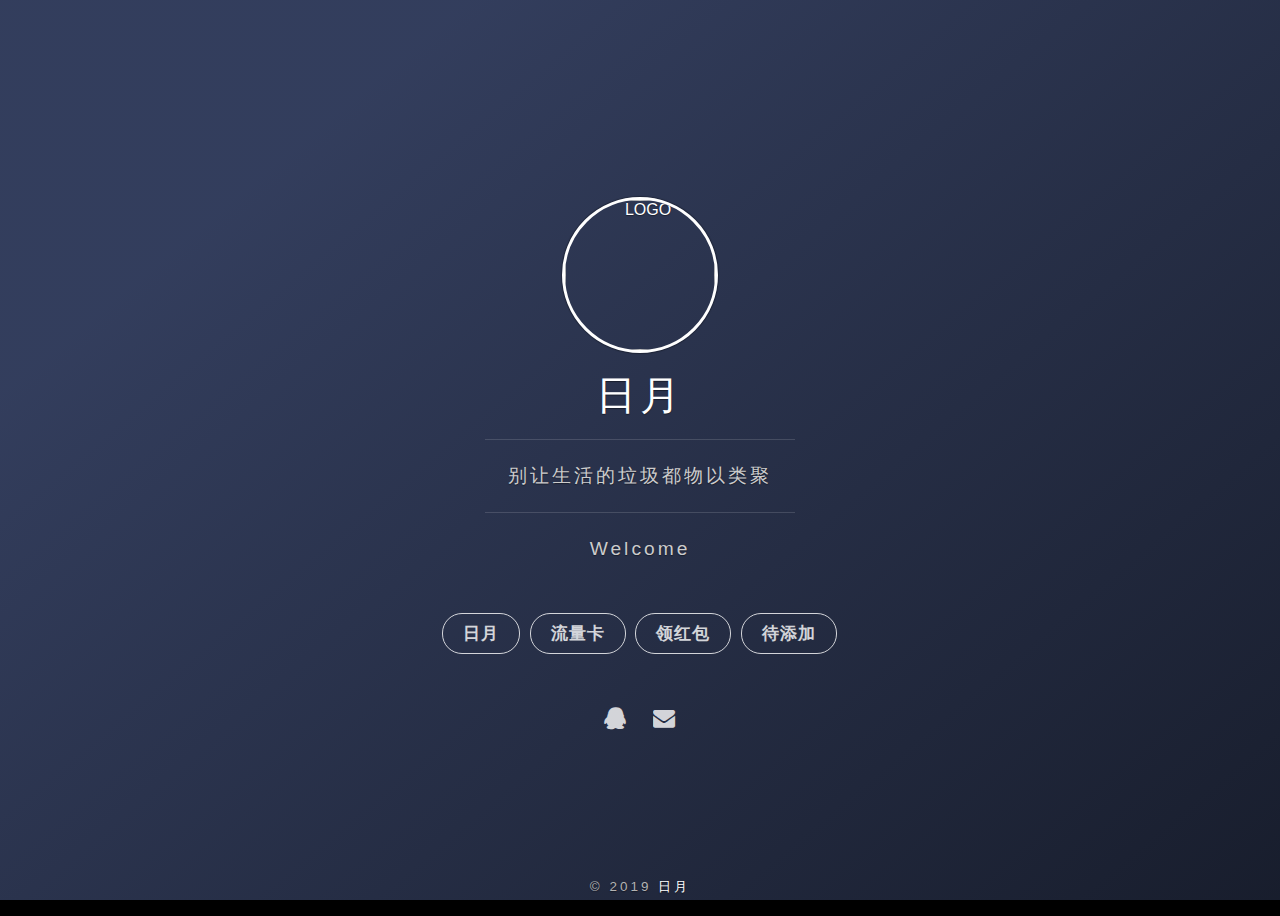
==== First/Home/index.html @ d16d3ad6 "Add files via upload" ====
﻿﻿<html>
<head>
  <meta http-equiv="Content-Type" content="text/html; charset=UTF-8">
  <meta http-equiv="X-UA-Compatible" content="IE=edge,chrome=1">
  <meta name="viewport" content="width=device-width, initial-scale=1, maximum-scale=11" id="mixia_vpid">
  <title>日月</title>
  <meta name=keywords content="M">
  <meta name=description content="M">
  <link rel="icon" href="https://q2.qlogo.cn/headimg_dl?dst_uin=895109000&spec=100">
  <link rel="shortcut icon" href="https://q2.qlogo.cn/headimg_dl?dst_uin=895109000&spec=100">
  <link rel="stylesheet" href="css/font-awesome-4.7.0/css/font-awesome.min.css">
  <link rel="stylesheet" href="css/main.css">
</head>

<body>
    <span class="mobile btn-mobile-menu">
        <i class="fa fa-bars btn-mobile-menu__icon"></i>
        <i class="fa fa-chevron-circle-up btn-mobile-close__icon hidden"></i>
    </span>
  <div class="panel-main">
    <div class="panel-main__inner panel-inverted">
    <div class="panel-main__content">	    
        <a href="https://road8023.github.io/Road/First/Home" title="M"><img src="https://q2.qlogo.cn/headimg_dl?dst_uin=895109000&spec=100" width="150" alt="LOGO" class="panel-cover__logo logo"></a>
        <h1 class="panel-cover__title panel-title"><a href="https://road8023.github.io/Road/First/Home" title="First">日月</a></h1>
        <span class="panel-cover__subtitle panel-subtitle"><script>hitokoto()</script>
        <hr class="panel-cover__divider">
        <p class="panel-cover__description">别让生活的垃圾都物以类聚</p>
        <hr class="panel-cover__divider"> 
        <p class="panel-cover__description">Welcome</p>
        <p class="footer">© 2019 <a href="https://road8023.github.io/Road/First/Home" target="_blank">日月</a> </p>	

        <div class="navigation-wrapper">
          <div>
            <nav class="cover-navigation cover-navigation--primary">
                <ul class="navigation">
                <li class="navigation__item"><a href="https://road8023.github.io" title="M">日月</a></li>
                <li class="navigation__item"><a href="https://hk.yunhaoka.cn/#/pages/micro_store/index?agent_id=f55114d5ca530816b967e505d8255dd7" title="流量随心选">流量卡</a></li>
                <li class="navigation__item"><a href="https://road8023.github.io/Road/First/Pay" title="...">领红包</a></li>
	        <li class="navigation__item"><a href="https://road8023.github.io/Road/First/Home" title="...">待添加</a></li>
              </ul>
            </nav>
          </div>         
        <div>
<nav class="cover-navigation navigation--social">
  <ul class="navigation">
  <!-- QQ -->
  <li class="navigation__item">
    <a href="https://qm.qq.com/cgi-bin/qm/qr?k=tmBsDaG8Xdwx7TGrCJBgXgdh5CIMHKLh#" title="@QQ" target="_blank">
      <i class="social fa fa-qq"></i>
    </a>
  </li>
  <!-- Email -->
  <li class="navigation__item">
    <a href="mailto:Road3017@gmail.com" title="发邮件给我">
      <i class="social fa fa-envelope"></i>
    </a>
  </li>
  </ul>
</nav>
</div>
        </div>
      </div>
    </div>
    <div class="panel-cover--overlay cover-slate"></div>
  </div>
</header>

<script type="text/javascript" src="js/jquery-1.11.3.min.js"></script>
<script type="text/javascript" src="js/main.js"></script>

</body>
</html>
---- First/Home/css/main.css ----
/* http://meyerweb.com/eric/tools/css/reset/
   v2.0 | 20110126
   License: none (public domain)
*/
@import url(animate.css);
html, body, div, span, applet, object, iframe, h1, h2, h3, h4, h5, h6, p, blockquote, pre, a, abbr, acronym, address, big, cite, code, del, dfn, em, img, ins, kbd, q, s, samp, small, strike, strong, sub, sup, tt, var, b, u, i, center, dl, dt, dd, ol, ul, li, fieldset, form, label, legend, table, caption, article, aside, canvas, details, embed, figure, figcaption, footer, header, hgroup, menu, nav, output, ruby, section, summary, time, mark, audio, video {
  margin: 0;
  padding: 0;
  border: 0;
  font-size: 100%;
  font: inherit;
  vertical-align: baseline; }

tbody, tfoot, thead, tr, th, td {
  margin: 0;
  padding: 0;
  border: 0;
  font-size: 100%;
  font: inherit; }

/* HTML5 display-role reset for older browsers */
article, aside, details, figcaption, figure, footer, header, hgroup, menu, nav, section {
  display: block; }

body {
  background:#000;
  -webkit-tap-highlight-color:rgba(0,0,0,0);
  line-height: 1; }

ol, ul {
  list-style: none; }

blockquote, q {
  quotes: none; }

blockquote:before, blockquote:after {
  content: '';
  content: none; }

q:before, q:after {
  content: '';
  content: none; }


body {
  width: 100%;
  *zoom: 1; }
  body:before, body:after {
    content: "";
    display: table; }
  body:after {
    clear: both; }

html, body {
  height: 100%; }

html {
  height: 100%;
  max-height: 100%; }

body {
  font-family: "ff-tisa-web-pro-1", "ff-tisa-web-pro-2", "Lucida Grande", "Hiragino Sans GB", "Hiragino Sans GB W3", "Microsoft YaHei", "WenQuanYi Micro Hei", sans-serif;
  font-size: 1em;
  color: #333333;
  -webkit-font-smoothing: antialiased; }

::selection {
  background: #ff7f00; }

::-moz-selection {
  background: #ff7f00; }

a {
  text-decoration: none;
  color: #DF9C81; }
  a:hover {
    color: #ff7f00;
    -o-transition: .5s;
    -ms-transition: .5s;
    -moz-transition: .5s;
    -webkit-transition: .5s; }

h1,
h2,
h3,
h4,
h5,
h5 {
  margin-top: 1.0em;
  margin-bottom: .5em;
  font-family: "ff-tisa-web-pro-1", "ff-tisa-web-pro-2", "Lucida Grande", "Hiragino Sans GB", "Hiragino Sans GB W3", "Microsoft YaHei", "WenQuanYi Micro Hei", sans-serif;
  font-weight: lighter;
  color: #333333;
  -webkit-font-smoothing: antialiased; }

h1 {
  margin-top: 0;
  font-size: 1.8em;
  line-height: 1.2em;
  letter-spacing: .05em; }

h2 {
  font-size: 1.6em; }

h3 {
  font-size: 1.4em; }

h4 {
  font-size: 1.2em; }

h4 {
  font-size: 1.1em; }

h5 {
  font-size: 1em; }

p {
  margin-bottom: 1.3em;
  line-height: 1.7em; }

strong {
  font-weight: bold; }

em {
  font-style: italic; }

blockquote {
  padding: 0px 10px;
  margin: 0 0 10px;
  font-family: "ff-tisa-web-pro-1", "ff-tisa-web-pro-2", "Lucida Grande", "Hiragino Sans GB", "Hiragino Sans GB W3", "Microsoft YaHei", "WenQuanYi Micro Hei", sans-serif;
  font-weight: normal;
  font-size: 1em;
  border-left: 3px solid #DF9C81;
  background: white; }
  blockquote p:last-child {
    margin-bottom: 0; }

sup {
  font-size: .8em;
  vertical-align: text-bottom; }

ol, ul {
  margin: 0 0 .3em 1em; }
  ol li, ul li {
    margin: 0 0 .2em 0;
    line-height: 1.6em; }
  ol ol, ol ul, ul ol, ul ul {
    margin: .1em 0 .2em 2em; }

ol {
  list-style-type: decimal; }

ul {
  list-style-type: disc; }

thead tr:first-child {
  color: #d57c58;
  border: 1px solid #DDDDDD;
  text-align: center; }

th {
  font-weight: bold; }

th:first-child, td:first-child {
  padding: 5px 10px 5px 10px;
  border: 1px solid #DDDDDD; }

thead tr:last-child th {
  border: 1px solid #DDDDDD; }

tbody td {
  border-bottom: 1px solid #DDDDDD;
  font-size: .85em; }

td:last-child {
  padding-right: 10px; }

tr, td {
  padding: 5px 10px;
  border: 1px solid #DDDDDD; }

table thead tbody {
  vertical-align: middle; }

.date,
.time,
.author,
.tags {
  font-size: .8em;
  color: #c7c7c7; }
  .date a,
  .time a,
  .author a,
  .tags a {
    color: #666666; }
    .date a:hover,
    .time a:hover,
    .author a:hover,
    .tags a:hover {
      color: #d06c44; }

.excerpt {
  margin: 0;
  font-size: .9em;
  color: #999999; }

.intro {
  font-family: "ff-tisa-web-pro-1", "ff-tisa-web-pro-2", "Lucida Grande", "Hiragino Sans GB", "Hiragino Sans GB W3", "Microsoft YaHei", "WenQuanYi Micro Hei", sans-serif;
  font-size: 1.2em;
  font-weight: lighter;
  color: #999999; }

.block-heading {
  display: inline;
  float: left;
  width: 940px;
  margin: 0 10px;
  position: relative;
  bottom: -15px;
  font-size: .8em;
  font-weight: bold;
  text-align: center;
  text-transform: uppercase;
  letter-spacing: 1px; }

.label {
  position: relative;
  display: inline-block;
  padding: 8px 18px 9px 18px;
  background: #DF9C81;
  border-radius: 3px;
  text-align: center;
  color: #FFF; }

.container {
  position: relative;
  z-index: 500;
  width: 940px;
  margin: 0 auto; }

.content-wrapper {
  z-index: 800;
  width: 70%;
  margin-left: 30%; }

.content-wrapper__inner {
  margin: 0 10%;
  padding: 50px 0; }

.footer {
    position: absolute;
    font-size: .7em;
    color: #b3b3b3;
    bottom: 0;
    left: 0;
    width: 100%;
}

.avatar,
.logo {
  border-radius: 50%;
  border: 3px solid #FFF;
  box-shadow: 0 0 1px 1px rgba(0, 0, 0, 0.3);
  transition:all .5s; }

.logo:hover {
  border: 3px solid #FF7F00;
transition:all .5s;
transform:rotate(360deg);
-ms-transform:rotate(360deg); 	/* IE 9 */
-moz-transform:rotate(360deg); 	/* Firefox */
-webkit-transform:rotate(360deg); /* Safari 和 Chrome */
-o-transform:rotate(350deg); 	/* Opera */
}

hr {
  border: none; }

.section-title__divider {
  width: 30%;
  margin: 2.2em 0 2.1em 0;
  border-top: 1px solid #DDDDDD; }

.hidden {
  display: none !important; }

.post-comments {
  border-top: 1px solid #DDDDDD;
  padding: 60px 0; }

.post-meta {
  margin: 0 0 .4em 0;
  color: #c7c7c7;
  word-wrap: break-word; }

.post-meta__date {
  margin-right: .5em; }

.post-meta__tags {
  margin-left: .4em; }

.post-meta__author {
  margin-left: 1.5em; }

.post-meta__avatar {
  display: inline-block;
  width: 22px;
  height: 22px;
  margin: 0 .3em -.4em 0;
  border: none;
  box-shadow: none; }

.post img {
  max-width: 100%;
  margin: 0 auto;
  border-radius: 3px;
  text-align: center;
  display: block; }
.post pre {
  width: 95%;
  overflow: auto; }
.post hr {
  display: block;
  width: 30%;
  margin: 2em 0;
  border-top: 1px solid #DDDDDD; }

.panel {
  display: table;
  width: 100%;
  height: 100%; }

.panel__vertical {
  display: table-cell;
  vertical-align: middle; }

.panel-title {
  margin: 15px 0;
  font-size: 2.5em;
  letter-spacing: 4px;
  color: #FFF; }

.panel-subtitle {
  font-family: "ff-tisa-web-pro-1", "ff-tisa-web-pro-2", "Lucida Grande", "Hiragino Sans GB", "Hiragino Sans GB W3", "Microsoft YaHei", "WenQuanYi Micro Hei", sans-serif;
  font-size: 1.2em;
  line-height: 1.4em;
  font-weight: lighter;
  letter-spacing: 3px;
  color: #CCCCCC;
  -webkit-font-smoothing: antialiased; }

.panel-cover {
  display: block;
  position: fixed;
  z-index: 900;
  width: 100%;
  max-width: none;
  height: 100%;
  background: url(../images/background-cover.jpg) top left no-repeat #666666;
  background-size: cover; }

.panel-cover--collapsed {
  width: 30%;
  max-width: 700px; }

.panel-cover--overlay {
  display: block;
  position: absolute;
  z-index: 0;
  top: 0;
  right: 0;
  bottom: 0;
  left: 0;
  background-color: rgba(68, 68, 68, 0.6);
  background-image: -webkit-linear-gradient(-410deg, rgba(68, 68, 68, 0.6) 20%, rgba(0, 0, 0, 0.9));
  background-image: linear-gradient(140deg,rgba(68, 68, 68, 0.6) 20%, rgba(0, 0, 0, 0.9)); }

.panel-cover__logo {
  margin-bottom: .2em; }

.panel-cover__description {
  margin: 0 30px; }

.panel-cover__divider {
  width: 50%;
  margin: 20px auto;
  border-top: 1px solid rgba(255, 255, 255, 0.14); }

.panel-cover__divider--secondary {
  width: 15%; }

.panel-main {
  display: table;
  width: 100%;
  height: 100%; }

.panel-main__inner {
  display: table-cell;
  vertical-align: middle;
  position: relative;
  z-index: 800;
  padding: 0 60px; }

.panel-main__content {
  max-width: 620px;
  margin: 0 auto; }

.panel-main__content--fixed {
  width: 480px;
  transition: width 1s;
  -webkit-transition: width 1s;
  /* Safari */ }

.panel-inverted {
  font-weight: 100;
  text-align: center;
  color: #FFF;
  text-shadow: 0 1px 1px rgba(0, 0, 0, 0.4); }
  .panel-inverted a {
    color: #FFF; }

.cover-navigation {
  margin-top: 42px; }

.cover-navigation--social {
  margin-left: 30px; }

.cover-blue {
  background-color: rgba(37, 104, 163, 0.6);
  background-image: -webkit-linear-gradient(-410deg, rgba(37, 104, 163, 0.6) 20%, rgba(18, 51, 80, 0.8));
  background-image: linear-gradient(140deg,rgba(37, 104, 163, 0.6) 20%, rgba(18, 51, 80, 0.8)); }

.cover-green {
  background-color: rgba(21, 111, 120, 0.6);
  background-image: -webkit-linear-gradient(-410deg, rgba(21, 111, 120, 0.6) 20%, rgba(6, 31, 33, 0.8));
  background-image: linear-gradient(140deg,rgba(21, 111, 120, 0.6) 20%, rgba(6, 31, 33, 0.8)); }

.cover-purple {
  background-color: rgba(73, 50, 82, 0.6);
  background-image: -webkit-linear-gradient(-410deg, rgba(73, 50, 82, 0.6) 20%, rgba(17, 11, 19, 0.8));
  background-image: linear-gradient(140deg,rgba(73, 50, 82, 0.6) 20%, rgba(17, 11, 19, 0.8)); }

.cover-red {
  background-color: rgba(119, 31, 18, 0.6);
  background-image: -webkit-linear-gradient(-410deg, rgba(119, 31, 18, 0.6) 20%, rgba(30, 8, 5, 0.8));
  background-image: linear-gradient(140deg,rgba(119, 31, 18, 0.6) 20%, rgba(30, 8, 5, 0.8)); }

.cover-orange {
  background-color: rgba(174, 80, 4, 0.6);
  background-image: -webkit-linear-gradient(-410deg, rgba(174, 80, 4, 0.6) 20%, rgba(74, 34, 2, 0.8));
  background-image: linear-gradient(140deg,rgba(174, 80, 4, 0.6) 20%, rgba(74, 34, 2, 0.8)); }

.cover-slate {
  background-color: rgba(60, 91, 147, 0.6);
  background-image: -webkit-linear-gradient(-410deg, rgba(61, 66, 96, 0.6) 20%, rgba(21, 23, 34, 0.8));
  background-image: linear-gradient(140deg,rgba(61, 66, 96, 0.6) 20%, rgba(21, 23, 34, 0.8)); }

.cover-disabled {
  background: none; }

.btn, .navigation__item a {
  padding: 10px 20px;
  border: 1px solid #DF9C81;
  border-radius: 20px;
  font-size: .9em;
  font-weight: bold;
  letter-spacing: 1px;
  text-shadow: none;
  color: #DF9C81;
  -webkit-font-smoothing: antialiased; }
  .btn:hover, .navigation__item a:hover {
    color: #d06c44;
    border-color: #d06c44; }

.btn-border-small {
  border: 1px solid #DF9C81;
  border-radius: 20px;
  padding: 6px 8px;
  font-size: .8em;
  margin-left: 10px; }

.btn-contribute {
  border: 1px solid #DF9C81;
  border-radius: 8px;
  background-color: #DF9C81;
  padding: 6px 8px;
  font-size: 1.1em;
  color: white;
  font-weight: bold; }

.btn-secondary {
  border-color: #5BA4E5;
  color: #5BA4E5; }
  .btn-secondary:hover {
    color: #217fd2;
    border-color: #217fd2; }

.btn-tertiary {
  border-color: #999999;
  color: #999999; }
  .btn-tertiary:hover {
    color: #737373;
    border-color: #737373; }

.btn-large {
  padding: 10px 24px;
  font-size: 1.1em; }

.btn-small {
  padding: 8px 12px;
  font-size: .7em; }

.btn-mobile-menu {
  display: none;
  position: fixed;
  z-index: 9999;
  top: 0;
  right: 0;
  left: 0;
  width: 100%;
  height: 35px;
  background: rgba(51, 51, 51, 0.98);
  border-bottom: 1px solid rgba(255, 255, 255, 0.1);
  text-align: center; }

.btn-mobile-menu__icon,
.btn-mobile-close__icon {
  position: relative;
  top: 10px;
  color: #FFF; }

nav {
  display: inline-block;
  position: relative; }

.navigation {
  display: inline-block;
  float: left;
  position: relative;
  margin: 0;
  list-style-type: none; }

.navigation__item {
  display: inline-block;
  margin: 5px 1px 0 0;
  line-height: 1em; }
  .navigation__item a {
    display: block;
    position: relative;
    border-color: #FFF;
    color: #FFF;
    opacity: .8;
    transition:all .3s }
    .navigation__item a:hover {
      color: #FFF;
      background:#FF7F00;
      border-color: #FF7F00;
      opacity: 1;
      transition:all .3s; }

.navigation--social a {
  border: 0px;
  padding: 6px 8px 6px 9px; }
  .navigation--social a .label {
    display: none; }
  .navigation--social a .icon {
    display: block;
    font-size: 1.7em; }

.pagination {
  display: block;
  margin: 0 0 4em 0; }

.pagination__page-number {
  margin: 0;
  font-size: .8em;
  color: #999999; }

.pagination__newer {
  margin-right: 1em; }

.pagination__older {
  margin-left: 1em; }

i {
  font-family: 'entypo';
  font-weight: normal;
  font-style: normal;
  font-size: 18px; }

.social {
  font-size: 22px; }

.icon-social {
  font-family: 'entypo-social';
  font-size: 22px;
  display: block;
  position: relative; }

*:focus {
  outline: none; }
  
   .wechat[data-v] {
    position: relative;
}
.qrCode[data-v] {
    display: none;
    position: absolute;
    width: 92px;
    height: 92px;
    bottom: 42px;
    left: -28px;
    text-align: center;
    background-color: #fff;
}
.wechat .qrCode .triangle-down[data-v] {
    position: absolute;
    bottom: -8px;
    left: 50%;
    margin-left: -6px;
    width: 0;
    height: 0;
    border-top: 10px solid #fff;
    border-left: 6px solid transparent;
    border-right: 6px solid transparent;
}
.wechat:hover .qrCode[data-v]{display: inline;}
 

@media all and (max-width: 1100px) {
  .panel-cover__logo {
    width: 70px; }

  .panel-title {
    font-size: 2em; }

  .panel-subtitle {
    font-size: 1em; }

  .panel-cover__description {
    margin: 0 10px;
    font-size: .9em; }

  .navigation--social {
    margin-top: 5px;
    margin-left: 0; } }
@media all and (max-width: 960px) {
  .btn-mobile-menu {
    display: block; }
.qrCode[data-v] {
    left: 0px;
}

  .panel-main {
    display: table;
    position: relative; }

  .panel-cover--collapsed {
    width: 100%;
    max-width: none; }

  .panel-main__inner {
    display: table-cell;
    padding: 60px 10%; }

  .panel-cover__description {
    display: block;
    max-width: 600px;
    margin: 0 auto; }

  .panel-cover {
    width: 100%;
    height: 100%;
    background-position: center center; }
    .panel-cover.panel-cover--collapsed {
      display: block;
      position: relative;
      height: auto;
      padding: 0;
      background-position: center center; }
      .panel-cover.panel-cover--collapsed .panel-main__inner {
        display: block;
        padding: 70px 0 30px 0; }
      .panel-cover.panel-cover--collapsed .panel-cover__logo {
        width: 60px;
        border-width: 2px; }
      .panel-cover.panel-cover--collapsed .panel-cover__description {
        display: none; }
      .panel-cover.panel-cover--collapsed .panel-cover__divider {
        display: none;
        margin: 1em auto; }

  .navigation-wrapper {
    display: none;
    position: fixed;
    top: 0;
    right: 0;
    left: 0;
    width: 100%;
    padding: 20px 0;
    background: rgba(51, 51, 51, 0.98);
    border-bottom: 1px solid rgba(255, 255, 255, 0.15); }
    .navigation-wrapper.visible {
      display: block; }

  .cover-navigation {
    display: block;
    position: relative;
    float: left;
    clear: left;
    width: 100%; }
    .cover-navigation .navigation {
      display: block;
      width: 100%; }
      .cover-navigation .navigation li {
        width: 80%;
        margin-bottom: .4em; }
    .cover-navigation.navigation--social {
      padding-top: 5px; }
      .cover-navigation.navigation--social .navigation li {
        display: inline-block;
        width: 25.8%; }

  .content-wrapper {
    width: 80%;
    max-width: none;
    margin: 0 auto; }

  .content-wrapper__inner {
    margin-right: 0;
    margin-left: 0; }

  .navigation__item {
    width: 100%;
    margin: 0 0 .4em 0; } }
@media all and (max-width: 340px) {
  .panel-main__inner {
    padding: 0 5%; }

  .panel-title {
    margin-bottom: .1em;
    font-size: 1.5em; }

  .panel-subtitle {
    font-size: .9em; }

  .btn, .navigation__item a {
    margin-bottom: .4em; } }
.friendsdiv {
  margin: 20px 0; }
  .friendsdiv a {
    display: inline-block;
    text-align: center;
    margin: 8px 10px; }
  .friendsdiv img {
    box-shadow: 5px 5px 12px #888888;
    margin: 10px 10px; }
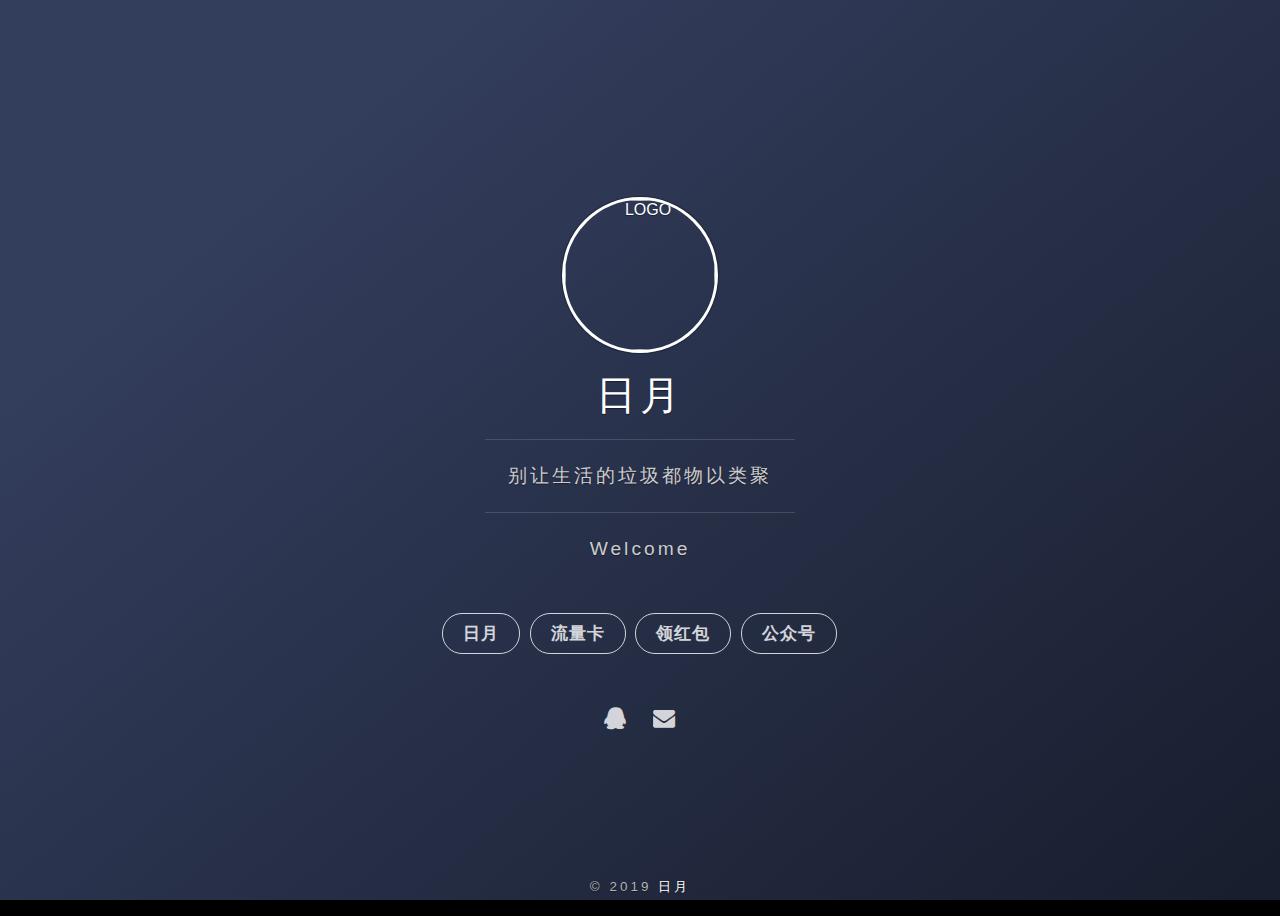
==== commit eb65d839: "Update index.html" ====
--- a/First/Home/index.html
+++ b/First/Home/index.html
@@ -35,8 +35,8 @@
                 <ul class="navigation">
                 <li class="navigation__item"><a href="https://road8023.github.io" title="M">日月</a></li>
                 <li class="navigation__item"><a href="https://hk.yunhaoka.cn/#/pages/micro_store/index?agent_id=f55114d5ca530816b967e505d8255dd7" title="流量随心选">流量卡</a></li>
-                <li class="navigation__item"><a href="https://road8023.github.io/Road/First/Pay" title="...">领红包</a></li>
-	        <li class="navigation__item"><a href="https://road8023.github.io/Road/First/Home" title="...">待添加</a></li>
+                <li class="navigation__item"><a href="https://road8023.github.io/Road/First/Pay" title="支付宝">领红包</a></li>
+	        <li class="navigation__item"><a href="https://road8023.github.io/Road" title="微信">公众号</a></li>
               </ul>
             </nav>
           </div>         
@@ -69,4 +69,4 @@
 <script type="text/javascript" src="js/main.js"></script>
 
 </body>
-</html>+</html>
